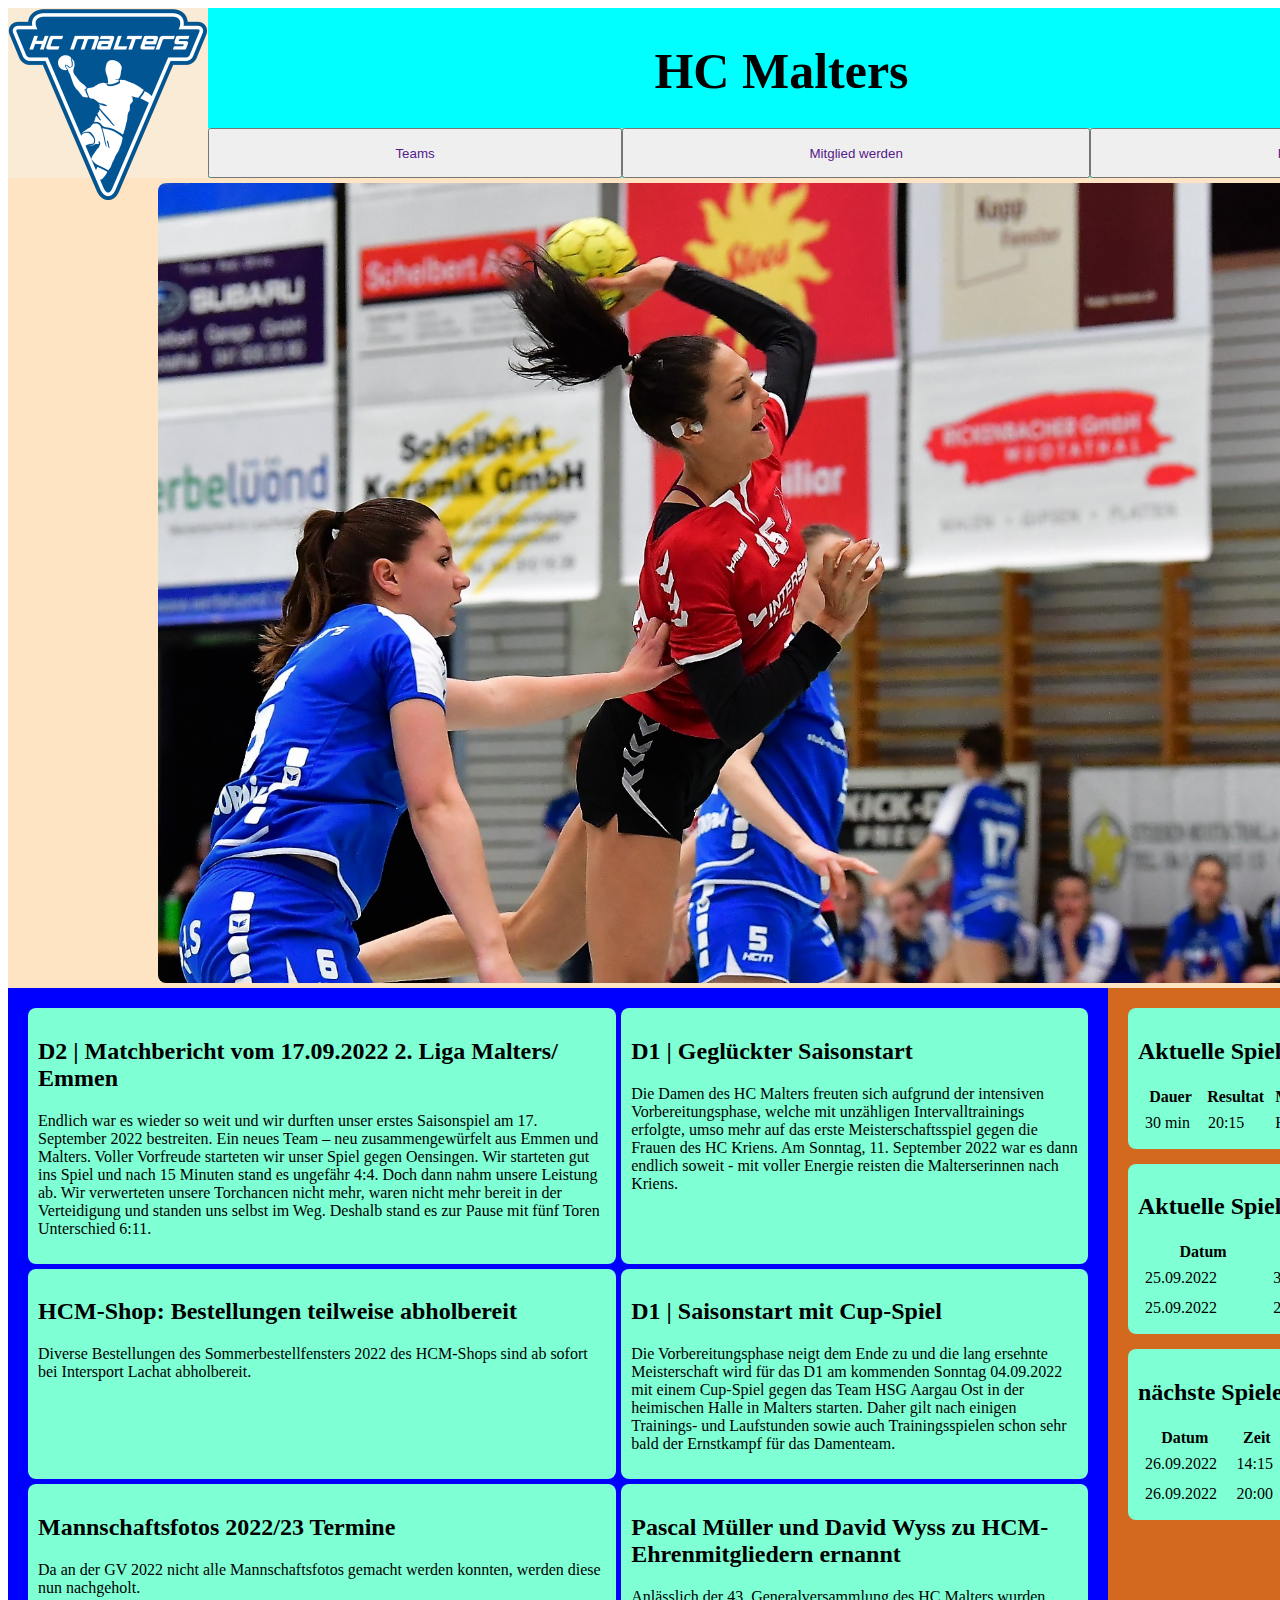
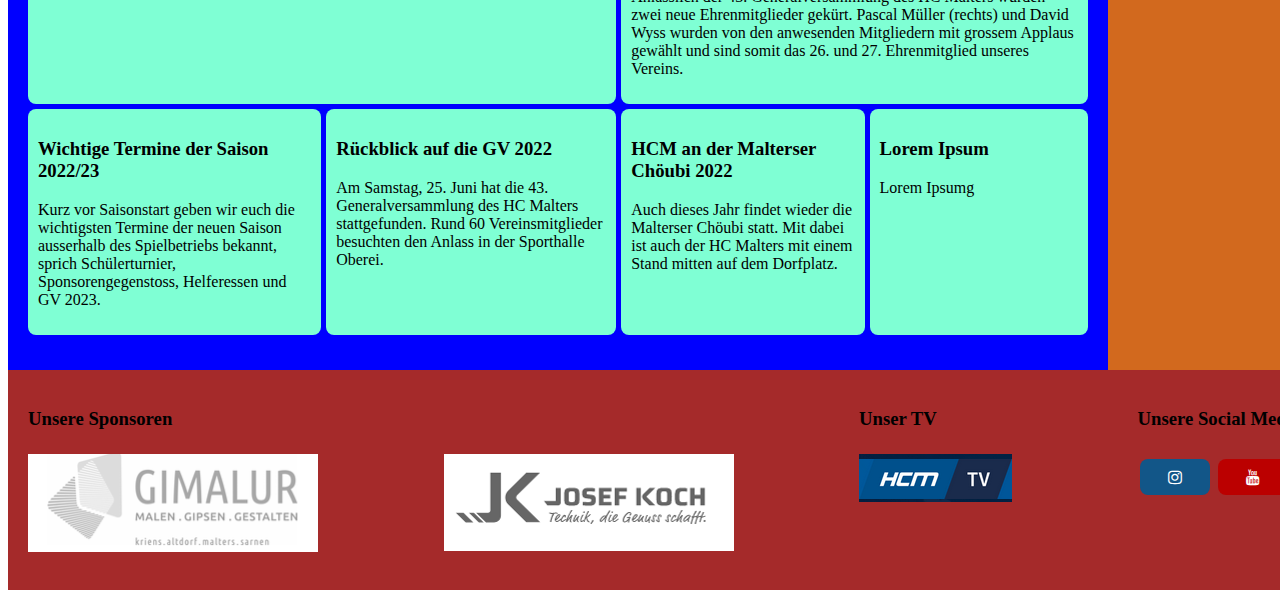
==== ProjektHCMSeite/hauptSeite/index.htm @ 645c2d46 "Mainseitefertig einmittenefwlek" ====
<!DOCTYPE html>
<html lang="en">

<head>
    <meta charset="UTF-8">
    <meta http-equiv="X-UA-Compatible" content="IE=edge">
    <meta name="viewport" content="width=device-width, initial-scale=1.0">
    <link rel="stylesheet" href="style.css">
    <script src="script.js" async></script>
    <link rel="stylesheet" href="https://cdnjs.cloudflare.com/ajax/libs/font-awesome/4.7.0/css/font-awesome.min.css">
    <title>HCM-Home</title>
</head>

<body>
    <div class="hcmLogo">
        <a href="../hauptSeite/hauptSeite"><img src="../picture/HCM_Logo_blau_2019.png"alt="Dises HCM Logo dient dazu auf die Hauptseite zu springen"></a>
    </div>
    <div class="bodyContainer">
        <Header class="placehcmLogo">

        </Header>
        <Header class="titlehcm">
            <h1 class="titelHCM">HC Malters</h1>
            <a href="https://arena.asport.tv/club/4234/hc-malters"><img src="../picture/Screenshot 2022-09-23 at 13.03.21.png" alt="Button zum TV" class="TVButton"></a>
        </Header>
        <nav>
            <button class="sideBarButton"><a href="">Teams</a></button>
            <button class="sideBarButton"><a href="">Mitglied werden</a></button>
            <button class="sideBarButton"><a href="">Portrait</a></button>
        </nav>
        <main>
            <div class="w3-content w3-section">
                <img class="mySlides image1" src="../picture/Damen.jpg" style="width: 80%;">
                <img class="mySlides image2" src="../picture/images1.jpg" style="width: 80%;">
                <img class="mySlides image3" src="../picture/images.jpg" style="width: 80%;">
                <img class="mySlides image4" src="../picture/index1.jpg" style="width: 80%;">
            </div>
        </main>
        <article>
            <div class="News">
                <div class="New New1">
                    <h2>D2 | Matchbericht vom 17.09.2022 2. Liga Malters/ Emmen </h2>
                    <p>Endlich war es wieder so weit und wir durften unser erstes Saisonspiel am 17. September 2022
                        bestreiten. Ein neues Team – neu zusammengewürfelt aus Emmen und Malters. Voller Vorfreude
                        starteten wir unser Spiel gegen Oensingen. Wir starteten gut ins Spiel und nach 15 Minuten stand
                        es ungefähr 4:4. Doch dann nahm unsere Leistung ab. Wir verwerteten unsere Torchancen nicht
                        mehr, waren nicht mehr bereit in der Verteidigung und standen uns selbst im Weg. Deshalb stand
                        es zur Pause mit fünf Toren Unterschied 6:11. </p>
                </div>
                <div class="New New2">
                    <h2>D1 | Geglückter Saisonstart</h2>
                    <p>Die Damen des HC Malters freuten sich aufgrund der intensiven Vorbereitungsphase, welche mit
                        unzähligen Intervalltrainings erfolgte, umso mehr auf das erste Meisterschaftsspiel gegen die
                        Frauen des HC Kriens. Am Sonntag, 11. September 2022 war es dann endlich soweit - mit voller
                        Energie reisten die Malterserinnen nach Kriens. </p>
                </div>

                <div class="New New3">
                    <h2>HCM-Shop: Bestellungen teilweise abholbereit</h2>
                    <p>Diverse Bestellungen des Sommerbestellfensters 2022 des HCM-Shops sind ab sofort bei Intersport
                        Lachat abholbereit.</p>
                </div>


                <div class="New New4">
                    <h2>D1 | Saisonstart mit Cup-Spiel</h2>
                    <p>Die Vorbereitungsphase neigt dem Ende zu und die lang ersehnte Meisterschaft wird für das D1 am
                        kommenden Sonntag 04.09.2022 mit einem Cup-Spiel gegen das Team HSG Aargau Ost in der heimischen
                        Halle in Malters starten. Daher gilt nach einigen Trainings- und Laufstunden sowie auch
                        Trainingsspielen schon sehr bald der Ernstkampf für das Damenteam.</p>
                </div>

                <div class="New New5">
                    <h2>Mannschaftsfotos 2022/23 Termine</h2>
                    <p>Da an der GV 2022 nicht alle Mannschaftsfotos gemacht werden konnten, werden diese nun
                        nachgeholt. </p>
                </div>

                <div class="New New6">
                    <h2>Pascal Müller und David Wyss zu HCM-Ehrenmitgliedern ernannt</h2>
                    <p>Anlässlich der 43. Generalversammlung des HC Malters wurden zwei neue Ehrenmitglieder gekürt.
                        Pascal Müller (rechts) und David Wyss wurden von den anwesenden Mitgliedern mit grossem Applaus
                        gewählt und sind somit das 26. und 27. Ehrenmitglied unseres Vereins.</p>
                </div>

                <div class="New New7">
                    <h3>Wichtige Termine der Saison 2022/23</h3>
                    <p>Kurz vor Saisonstart geben wir euch die wichtigsten Termine der neuen Saison ausserhalb des
                        Spielbetriebs bekannt, sprich Schülerturnier, Sponsorengegenstoss, Helferessen und GV 2023.</p>
                </div>

                <div class="New New8">
                    <h3>Rückblick auf die GV 2022</h3>
                    <p>Am Samstag, 25. Juni hat die 43. Generalversammlung des HC Malters stattgefunden. Rund 60
                        Vereinsmitglieder besuchten den Anlass in der Sporthalle Oberei.</p>
                </div>

                <div class="New New9">
                    <h3>HCM an der Malterser Chöubi 2022</h3>
                    <p>Auch dieses Jahr findet wieder die Malterser Chöubi statt. Mit dabei ist auch der HC Malters mit
                        einem Stand mitten auf dem Dorfplatz.</p>
                </div>

                <div class="New New10">
                    <h3>Lorem Ipsum</h3>
                    <p>Lorem Ipsumg</p>
                </div>
            </div>
        </article>
        <aside>
            <div class="aktuellespiele">
                <h2>Aktuelle Spiele</h2>
                <Table>
                    <tr>
                        <th>
                            Dauer
                        </th>
                        <th>
                            Resultat
                        </th>
                        <th>
                            Manschaft
                        </th>
                        <th>
                            Link zum video
                        </th>
                    </tr>
                    <tr>
                        <td>
                            30 min
                        </td>
                        <td>
                            20:15
                        </td>
                        <td>
                            Herren1
                        </td>
                        <td>
                            <a href="https://arena.asport.tv/event/16879/hc-malters-tv-zofingen">video</a>
                        </td>
                    </tr>
                </Table>
            </div>
            <div class="letzteResultate">
                <h2>Aktuelle Spiele</h2>
                <Table>
                    <tr>
                        <th>
                            Datum
                        </th>
                        <th>
                            Resultat
                        </th>
                        <th>
                            Manschaft
                        </th>

                    </tr>
                    <a href="https://arena.asport.tv/team/10539/hc-malters-damen-1">
                        <tr>
                            <td>
                                25.09.2022
                            </td>
                            <td>
                                30:27
                            </td>
                            <td>
                                Damen1
                            </td>
                        </tr>
                    </a>
                    <a href="https://arena.asport.tv/team/10851/hc-malters-mu17">
                        <tr>
                            <td>
                                25.09.2022
                            </td>
                            <td>
                                20:25
                            </td>
                            <td>
                                U17
                            </td>
                        </tr>
                    </a>
                </Table>
            </div>
            <div class="nachsteSpiele">
                <h2>nächste Spiele</h2>
                <Table>
                    <tr>
                        <th>
                            Datum
                        </th>
                        <th>
                            Zeit
                        </th>
                        <th>
                            Manschaft
                        </th>
                        <th>
                            Wo
                        </th>
                    </tr>
                        <tr>
                            <td>
                                26.09.2022
                            </td>
                            <td>
                                14:15
                            </td>
                            <td>
                                U15
                            </td>
                            <td>
                                Heim
                            </td>
                        </tr>
                    
                        <tr>
                            <td>
                                26.09.2022
                            </td>
                            <td>
                                20:00
                            </td>
                            <td>
                                Damen2
                            </td>
                            <td>
                                Dagmersellen
                            </td>
                        </tr>
                </Table>
            </div>
        </aside>
        <footer>
            <div class="containerFooter">
                <h3 class="h3Sponsoren">Unsere Sponsoren</h3>
                <h3>Unser TV</h3>
                <h3>Unsere Social Medias</h3>
                <a href="https://gimalur.ch/"><img src="../picture/Gimalur.png" alt="Button zum Sponsor gimalur" class="GimalurButton"></a>
                <a href="https://josefkoch.ch/"><img src="../picture/JosefKoch.png" alt="Button zum Sponsor Josef Koch" class="josefKochclass"></a>
                <a href="https://arena.asport.tv/club/4234/hc-malters"><img src="../picture/Screenshot 2022-09-23 at 13.03.21.png" alt="Button zum TV" class="TVButtonBottom"></a>
                <div>
                    <a href="https://www.instagram.com/hcmalters/?hl=de" class="fa fa-instagram"></a>
                    <a href="https://www.youtube.com/channel/UCrx8Rqo6ZttuCVSozsCWORA" class="fa fa-youtube"></a>
                    <a href="https://www.facebook.com/hcmalters/" class="fa fa-facebook"></a>
                </div>
            </div>
        </footer>
    </div>
</body>

</html>
---- ProjektHCMSeite/hauptSeite/style.css ----
.bodyContainer{
    display: grid;
    grid-template-columns: 200px auto 400px;
    grid-template-rows: 120px 50px auto auto 220px;
    
    position: relative;
    z-index: 1;
    width: 1500px;
    margin: 5 auto;
}
.placehcmLogo{
    grid-row: 1/3;
    background-color:antiquewhite;
    border: 2px;
}
.titlehcm{
    grid-row: 1/2;
    grid-column: 2 / 4;
    background-color:aqua;
    border: 2px;
    display: flex;
    text-align: center;
    
}
.titelHCM{
    flex-grow: 2;
}
.TVButton{
    margin-top: 20%;
    margin-left: -20%;
    flex-grow: 1.5;
}
nav{
    
    grid-column: 2 / 4;
    background-color:aquamarine;
    border: 2px;
}
main{
    grid-row: 3/4;
    grid-column: 1 / 4;
    background-color:bisque;
    border: 2px;
}
aside{ 
    background-color:chocolate;
}
article{
    
    grid-column: 1/3;
    background-color:blue;
    border: 2px;
}
footer{
    
    grid-column: 1/4;
    background-color:brown;
    border: 2px;
}
h1{
    font-size: 50px;
}
.hcmLogo{
    
    z-index: 2;
    position: absolute;
    top: 20;
    left: 20;
}
.mySlides,.image1,.image2,.image3,.image4{
    margin:5px auto;
    border-radius: 8px;
}
.News{
    display: grid;
    grid-template-columns: auto auto auto auto;
    grid-template-rows: auto auto auto auto auto auto auto;
    gap: 5px;
}
.New{
    background-color:aquamarine;
    padding: 10px;
    border-radius:8px;
}
.New1{
    grid-row: 1/2;
    grid-column: 1/3;
}
.New2{
    grid-row: 1/2;
    grid-column: 3/5;
}
.New3{
    grid-row: 2/3;
    grid-column: 1/3;
}
.New4{
    grid-row: 2/3;
    grid-column: 3/5;
}
.New5{
    grid-row: 3/4;
    grid-column: 1/3;
}
.New6{
    grid-row: 3/4;
    grid-column: 3/5;
}
td{
    padding: 5px;
}
table{
    width: 100%;
}
.aktuellespiele, .letzteResultate, .nachsteSpiele{
    background-color:aquamarine;
    padding: 10px;
    border-radius:8px;
    margin-bottom: 15px;
}
aside,article{
    padding: 20px;
}
a{
    text-decoration: none;
    
}
.containerFooter{
    padding: 20px;
    display: grid;
    grid-template-columns: auto auto auto auto;
    grid-template-rows: auto auto;
    gap: 5px;
}
.h3Sponsoren{
    grid-column: 1/3;
}
.fa-instagram {
    
    border-radius:8px;
    background: #125688;
    color: white;
  }
.fa-youtube {
    
    border-radius:8px;
    background: #bb0000;
    color: white;
  }
.fa-facebook {
    
    border-radius:8px;
    background: #3B5998;
    color: white;
  }
  .fa {
    padding: 10px;
    font-size: 30px;
    width: 50px;
    text-align: center;
    text-decoration: none;
    margin: 5px 2px;
  }
  .sideBarButton{
    color:#125688;
  }
  nav{
    display: grid;
    grid-template-columns: auto auto auto;
  }
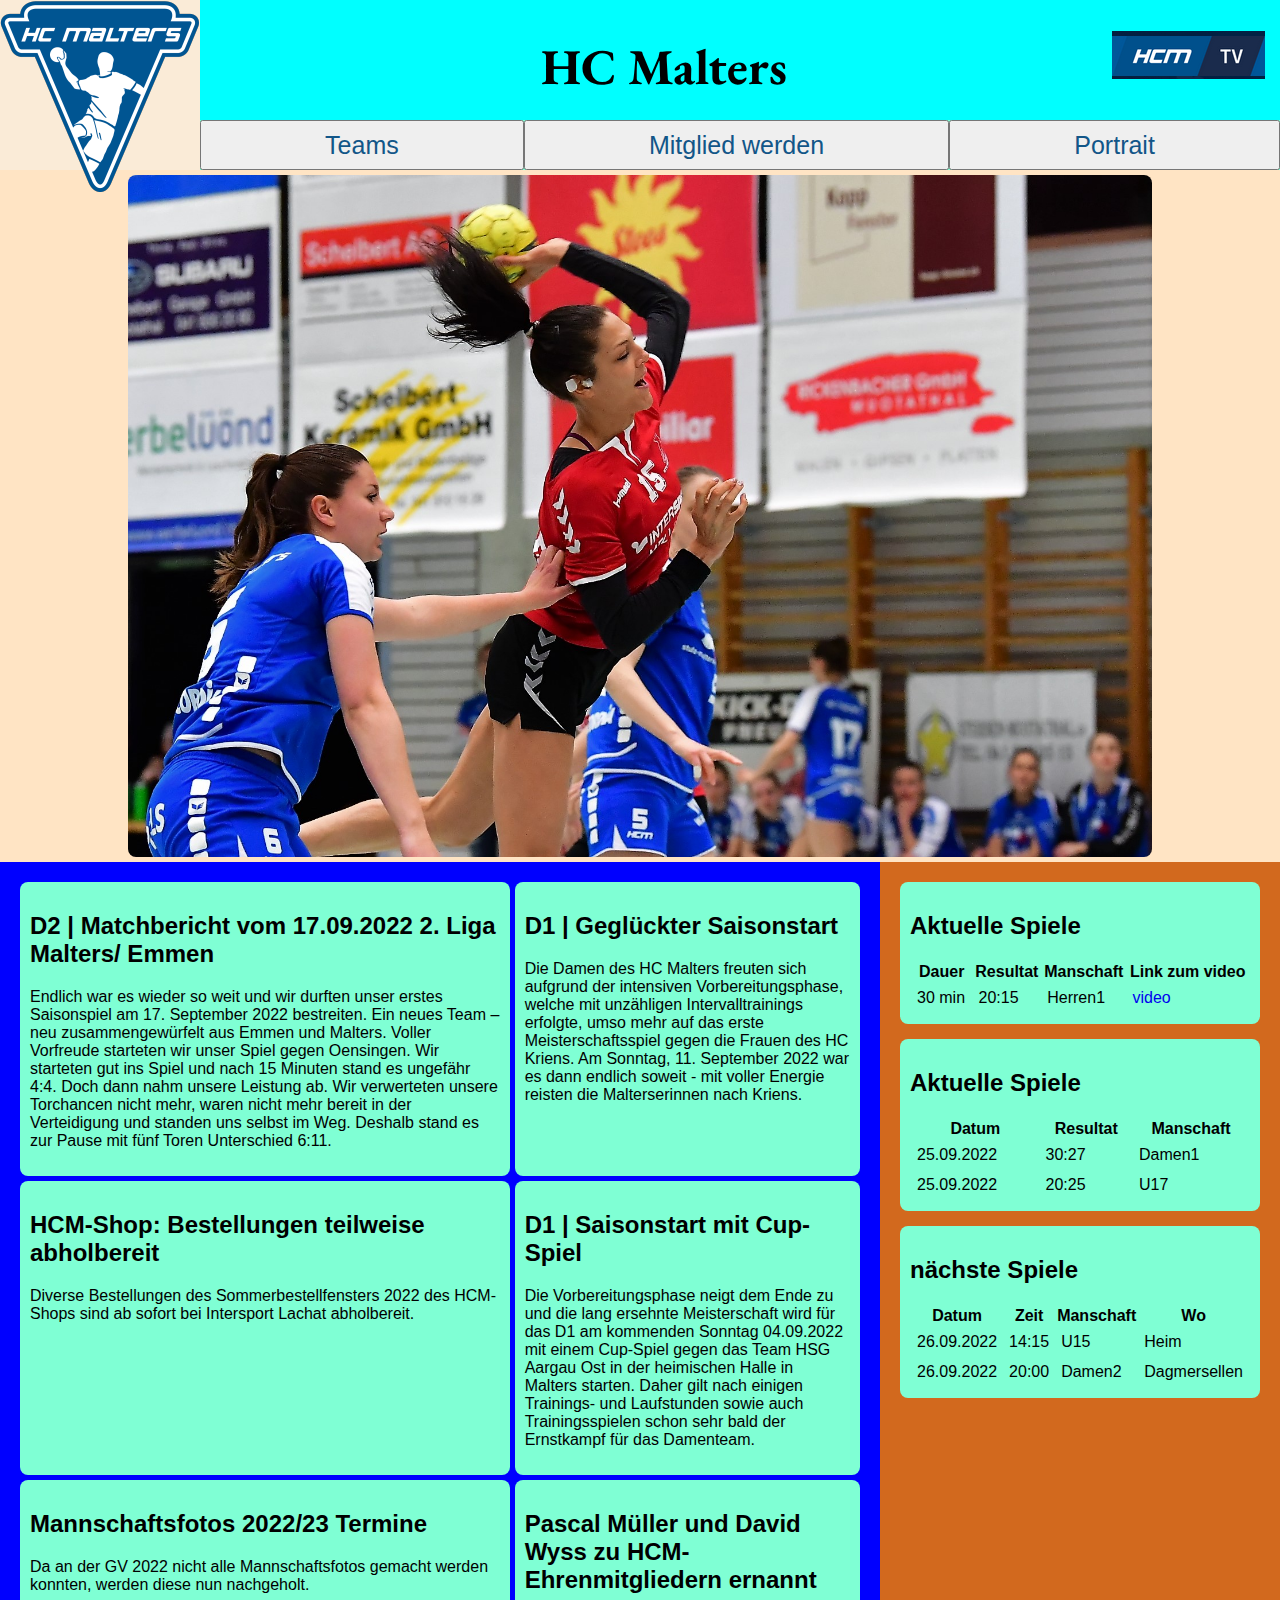
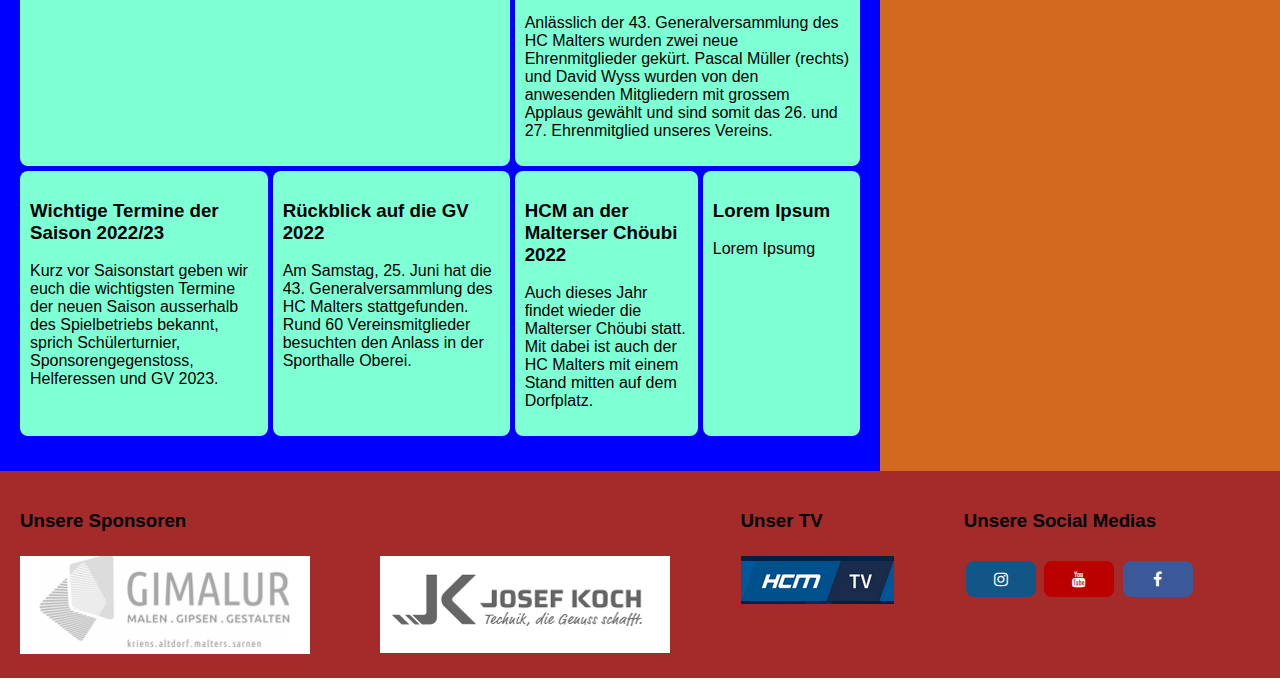
==== commit 7e03cb97: "alles verlinkt" ====
--- a/ProjektHCMSeite/hauptSeite/index.htm
+++ b/ProjektHCMSeite/hauptSeite/index.htm
@@ -6,14 +6,19 @@
     <meta http-equiv="X-UA-Compatible" content="IE=edge">
     <meta name="viewport" content="width=device-width, initial-scale=1.0">
     <link rel="stylesheet" href="style.css">
+    <link rel="stylesheet" href="https://cdnjs.cloudflare.com/ajax/libs/font-awesome/4.7.0/css/font-awesome.min.css">
     <script src="script.js" async></script>
-    <link rel="stylesheet" href="https://cdnjs.cloudflare.com/ajax/libs/font-awesome/4.7.0/css/font-awesome.min.css">
+    <link rel="preconnect" href="https://fonts.googleapis.com">
+    <link rel="preconnect" href="https://fonts.gstatic.com" crossorigin>
+    <link href="https://fonts.googleapis.com/css2?family=EB+Garamond:ital,wght@0,400;1,500&family=Nabla&display=swap"
+        rel="stylesheet">
     <title>HCM-Home</title>
 </head>
 
 <body>
     <div class="hcmLogo">
-        <a href="../hauptSeite/hauptSeite"><img src="../picture/HCM_Logo_blau_2019.png"alt="Dises HCM Logo dient dazu auf die Hauptseite zu springen"></a>
+        <a href="../hauptSeite/index.htm"><img src="../picture/HCM_Logo_blau_2019.png"
+            alt="Dises HCM Logo dient dazu auf die Hauptseite zu springen"></a>
     </div>
     <div class="bodyContainer">
         <Header class="placehcmLogo">
@@ -23,12 +28,13 @@
             <h1 class="titelHCM">HC Malters</h1>
             <a href="https://arena.asport.tv/club/4234/hc-malters"><img src="../picture/Screenshot 2022-09-23 at 13.03.21.png" alt="Button zum TV" class="TVButton"></a>
         </Header>
-        <nav>
-            <button class="sideBarButton"><a href="">Teams</a></button>
-            <button class="sideBarButton"><a href="">Mitglied werden</a></button>
-            <button class="sideBarButton"><a href="">Portrait</a></button>
+        <nav class="mainNav">
+            <a href="../Herren1/herren1.html"><button class="sideBarButton">Teams</button></a> 
+            <a href="../Herren1/herren1.html"><button class="sideBarButton">Mitglied werden</button></a> 
+            <a href="../Herren1/herren1.html"><button class="sideBarButton">Portrait</button></a> 
+
         </nav>
-        <main>
+        <main class="mainMain">
             <div class="w3-content w3-section">
                 <img class="mySlides image1" src="../picture/Damen.jpg" style="width: 80%;">
                 <img class="mySlides image2" src="../picture/images1.jpg" style="width: 80%;">
--- a/ProjektHCMSeite/hauptSeite/style.css
+++ b/ProjektHCMSeite/hauptSeite/style.css
@@ -5,7 +5,6 @@
     
     position: relative;
     z-index: 1;
-    width: 1500px;
     margin: 5 auto;
 }
 .placehcmLogo{
@@ -30,13 +29,13 @@
     margin-left: -20%;
     flex-grow: 1.5;
 }
-nav{
+.mainNav{
     
     grid-column: 2 / 4;
     background-color:aquamarine;
     border: 2px;
 }
-main{
+.mainMain{
     grid-row: 3/4;
     grid-column: 1 / 4;
     background-color:bisque;
@@ -51,11 +50,13 @@
     background-color:blue;
     border: 2px;
 }
+main{
+    grid-column: 1/4;
+}
 footer{
     
     grid-column: 1/4;
-    background-color:brown;
-    border: 2px;
+    
 }
 h1{
     font-size: 50px;
@@ -126,6 +127,8 @@
     
 }
 .containerFooter{
+    background-color:brown;
+    border: 2px;
     padding: 20px;
     display: grid;
     grid-template-columns: auto auto auto auto;
@@ -163,8 +166,56 @@
   }
   .sideBarButton{
     color:#125688;
+    width: 100%;
+    height: 100%;
+    display: block;
+    font-size: 25px;
+  }
+  .sideBarButton.side{
+    height: 75px;
   }
   nav{
     display: grid;
     grid-template-columns: auto auto auto;
-  }+  }
+  .bodyTeam{
+    display: grid;
+    grid-template-rows: auto auto auto;
+    position: relative;
+    z-index: 1;
+    margin: 5 auto;
+  }
+  .navSide{
+
+    background-color: #333333;
+    font-family: Arial;
+    color: white;
+    text-align: center;
+    display: grid;
+    grid-template-rows: auto auto auto auto auto auto auto;
+}
+.navSideTitle{
+    padding-top: 40px;
+    background-color: #333333;
+    font-family: Arial;
+    color: white;
+    text-align: center;
+    display: flex;
+    flex-direction: column;
+}
+body {
+    font-family: Arial;
+    margin: 5% auto;
+}
+h1 {
+    font-family: 'EB Garamond', serif;
+}
+body{
+    margin: 0px;
+    padding: 0px;
+}
+.headContainer{
+    display: grid;
+    grid-template-columns: 200px auto ;
+    grid-template-rows: 120px 50px ;
+}
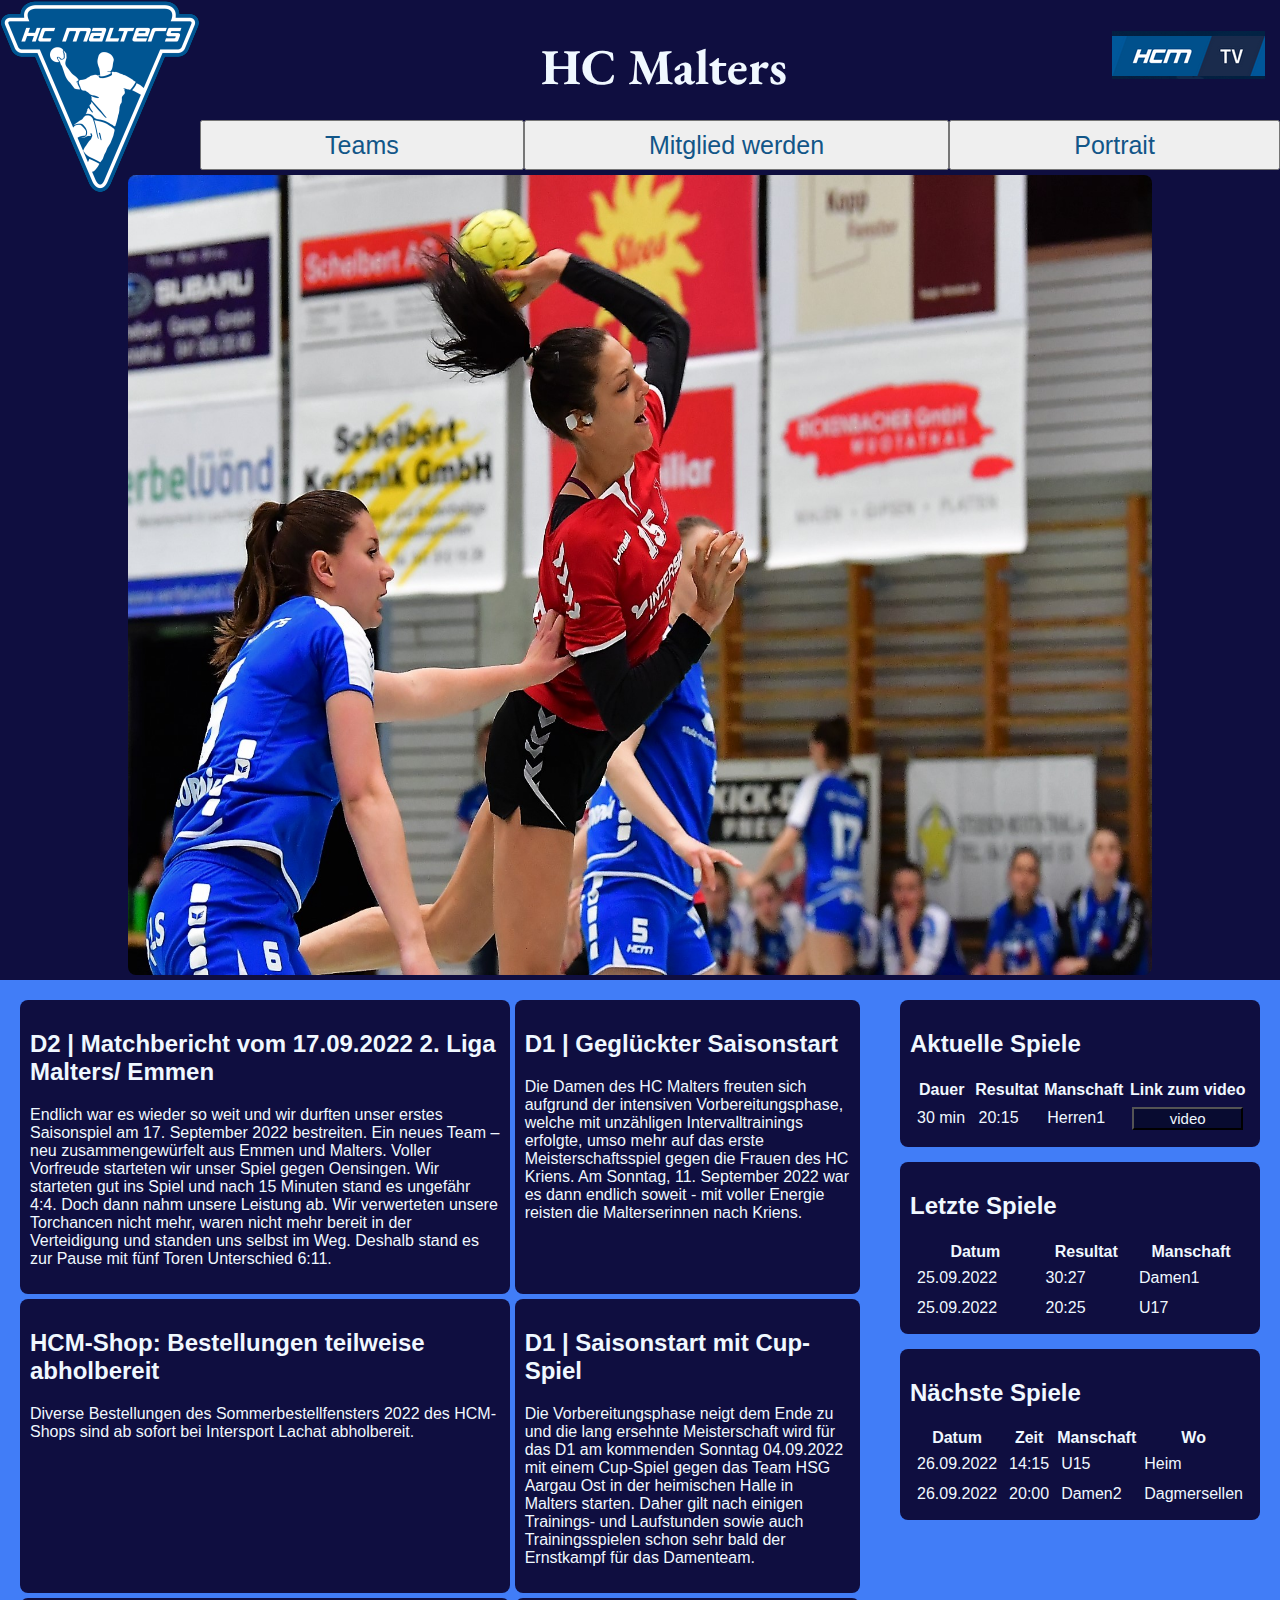
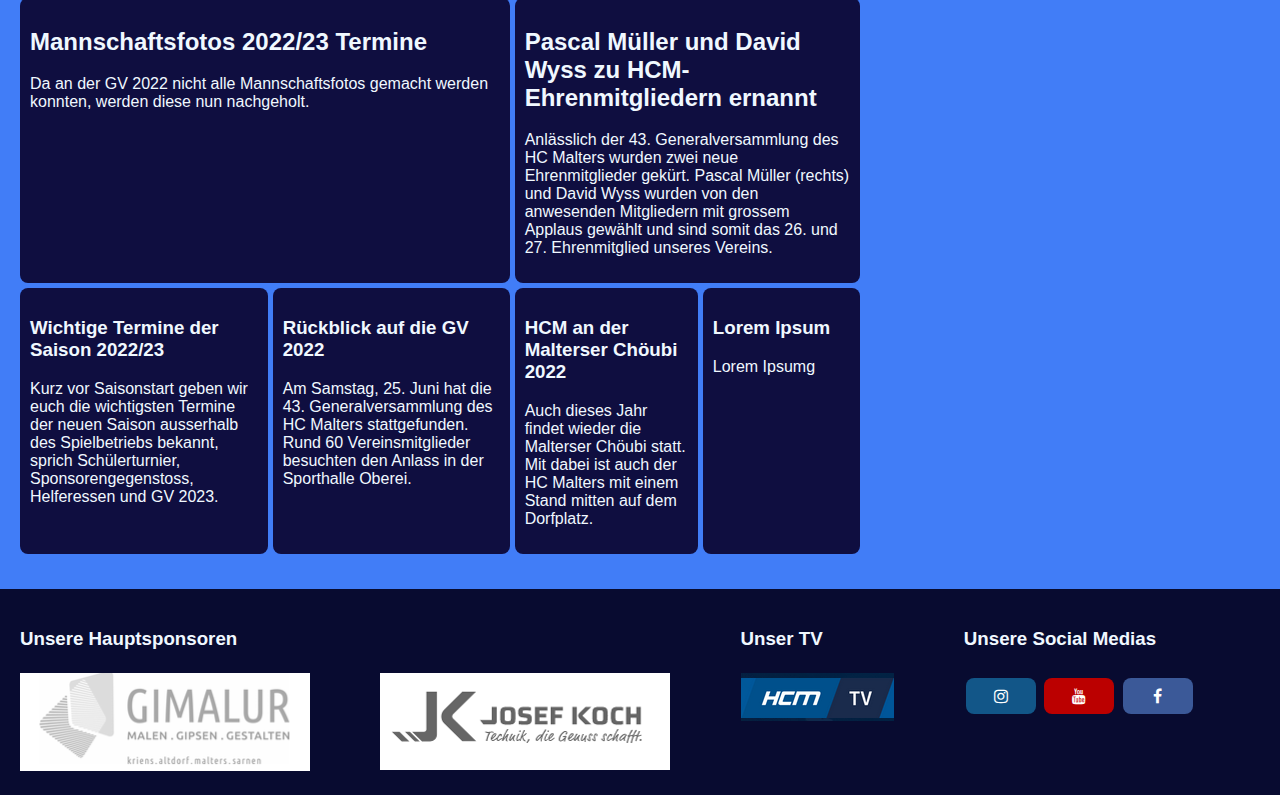
==== commit 5c2c69a0: "Style angepasst" ====
--- a/ProjektHCMSeite/hauptSeite/index.htm
+++ b/ProjektHCMSeite/hauptSeite/index.htm
@@ -36,10 +36,10 @@
         </nav>
         <main class="mainMain">
             <div class="w3-content w3-section">
-                <img class="mySlides image1" src="../picture/Damen.jpg" style="width: 80%;">
-                <img class="mySlides image2" src="../picture/images1.jpg" style="width: 80%;">
-                <img class="mySlides image3" src="../picture/images.jpg" style="width: 80%;">
-                <img class="mySlides image4" src="../picture/index1.jpg" style="width: 80%;">
+                <img class="mySlides image1" src="../picture/Damen.jpg" style="height: 800px; max-width: 80%;">
+                <img class="mySlides image2" src="../picture/images1.jpg" style="height: 800px; max-width: 80%;">
+                <img class="mySlides image3" src="../picture/images.jpg" style="height: 800px; max-width: 80%;">
+                <img class="mySlides image4" src="../picture/index1.jpg" style="height: 800px; max-width: 80%;">
             </div>
         </main>
         <article>
@@ -142,13 +142,13 @@
                             Herren1
                         </td>
                         <td>
-                            <a href="https://arena.asport.tv/event/16879/hc-malters-tv-zofingen">video</a>
+                            <a href="https://arena.asport.tv/event/16879/hc-malters-tv-zofingen"><button class="videoButton">video</button></a> 
                         </td>
                     </tr>
                 </Table>
             </div>
             <div class="letzteResultate">
-                <h2>Aktuelle Spiele</h2>
+                <h2>Letzte Spiele</h2>
                 <Table>
                     <tr>
                         <th>
@@ -191,7 +191,7 @@
                 </Table>
             </div>
             <div class="nachsteSpiele">
-                <h2>nächste Spiele</h2>
+                <h2>Nächste Spiele</h2>
                 <Table>
                     <tr>
                         <th>
@@ -241,7 +241,7 @@
         </aside>
         <footer>
             <div class="containerFooter">
-                <h3 class="h3Sponsoren">Unsere Sponsoren</h3>
+                <h3 class="h3Sponsoren">Unsere Hauptsponsoren</h3>
                 <h3>Unser TV</h3>
                 <h3>Unsere Social Medias</h3>
                 <a href="https://gimalur.ch/"><img src="../picture/Gimalur.png" alt="Button zum Sponsor gimalur" class="GimalurButton"></a>
--- a/ProjektHCMSeite/hauptSeite/style.css
+++ b/ProjektHCMSeite/hauptSeite/style.css
@@ -9,13 +9,13 @@
 }
 .placehcmLogo{
     grid-row: 1/3;
-    background-color:antiquewhite;
+    background-color:rgb(15, 14, 64);
     border: 2px;
 }
 .titlehcm{
     grid-row: 1/2;
     grid-column: 2 / 4;
-    background-color:aqua;
+    background-color:rgb(15, 14, 64);
     border: 2px;
     display: flex;
     text-align: center;
@@ -23,6 +23,7 @@
 }
 .titelHCM{
     flex-grow: 2;
+    color:aliceblue;
 }
 .TVButton{
     margin-top: 20%;
@@ -32,22 +33,22 @@
 .mainNav{
     
     grid-column: 2 / 4;
-    background-color:aquamarine;
+    background-color:rgb(15, 14, 64);
     border: 2px;
 }
 .mainMain{
     grid-row: 3/4;
     grid-column: 1 / 4;
-    background-color:bisque;
+    background-color:rgb(15, 14, 64);
     border: 2px;
 }
 aside{ 
-    background-color:chocolate;
+    background-color:rgb(65, 125, 247);
 }
 article{
     
     grid-column: 1/3;
-    background-color:blue;
+    background-color:rgb(65, 125, 247);
     border: 2px;
 }
 main{
@@ -65,8 +66,8 @@
     
     z-index: 2;
     position: absolute;
-    top: 20;
-    left: 20;
+    top: 30;
+    left: 30;
 }
 .mySlides,.image1,.image2,.image3,.image4{
     margin:5px auto;
@@ -79,7 +80,8 @@
     gap: 5px;
 }
 .New{
-    background-color:aquamarine;
+    color:aliceblue;
+    background-color:rgb(15, 14, 64);
     padding: 10px;
     border-radius:8px;
 }
@@ -114,7 +116,8 @@
     width: 100%;
 }
 .aktuellespiele, .letzteResultate, .nachsteSpiele{
-    background-color:aquamarine;
+    color:aliceblue;
+    background-color:rgb(15, 14, 64);
     padding: 10px;
     border-radius:8px;
     margin-bottom: 15px;
@@ -127,7 +130,7 @@
     
 }
 .containerFooter{
-    background-color:brown;
+    background-color:rgb(8, 11, 48);
     border: 2px;
     padding: 20px;
     display: grid;
@@ -219,3 +222,15 @@
     grid-template-columns: 200px auto ;
     grid-template-rows: 120px 50px ;
 }
+.containerFooter{
+    color:aliceblue;
+}
+.videoButton{
+    color: aliceblue;
+    background-color:rgb(8, 11, 48);
+    width: 100%;
+    height: 100%;
+    display: block;
+    font-size: 15px;
+  }
+  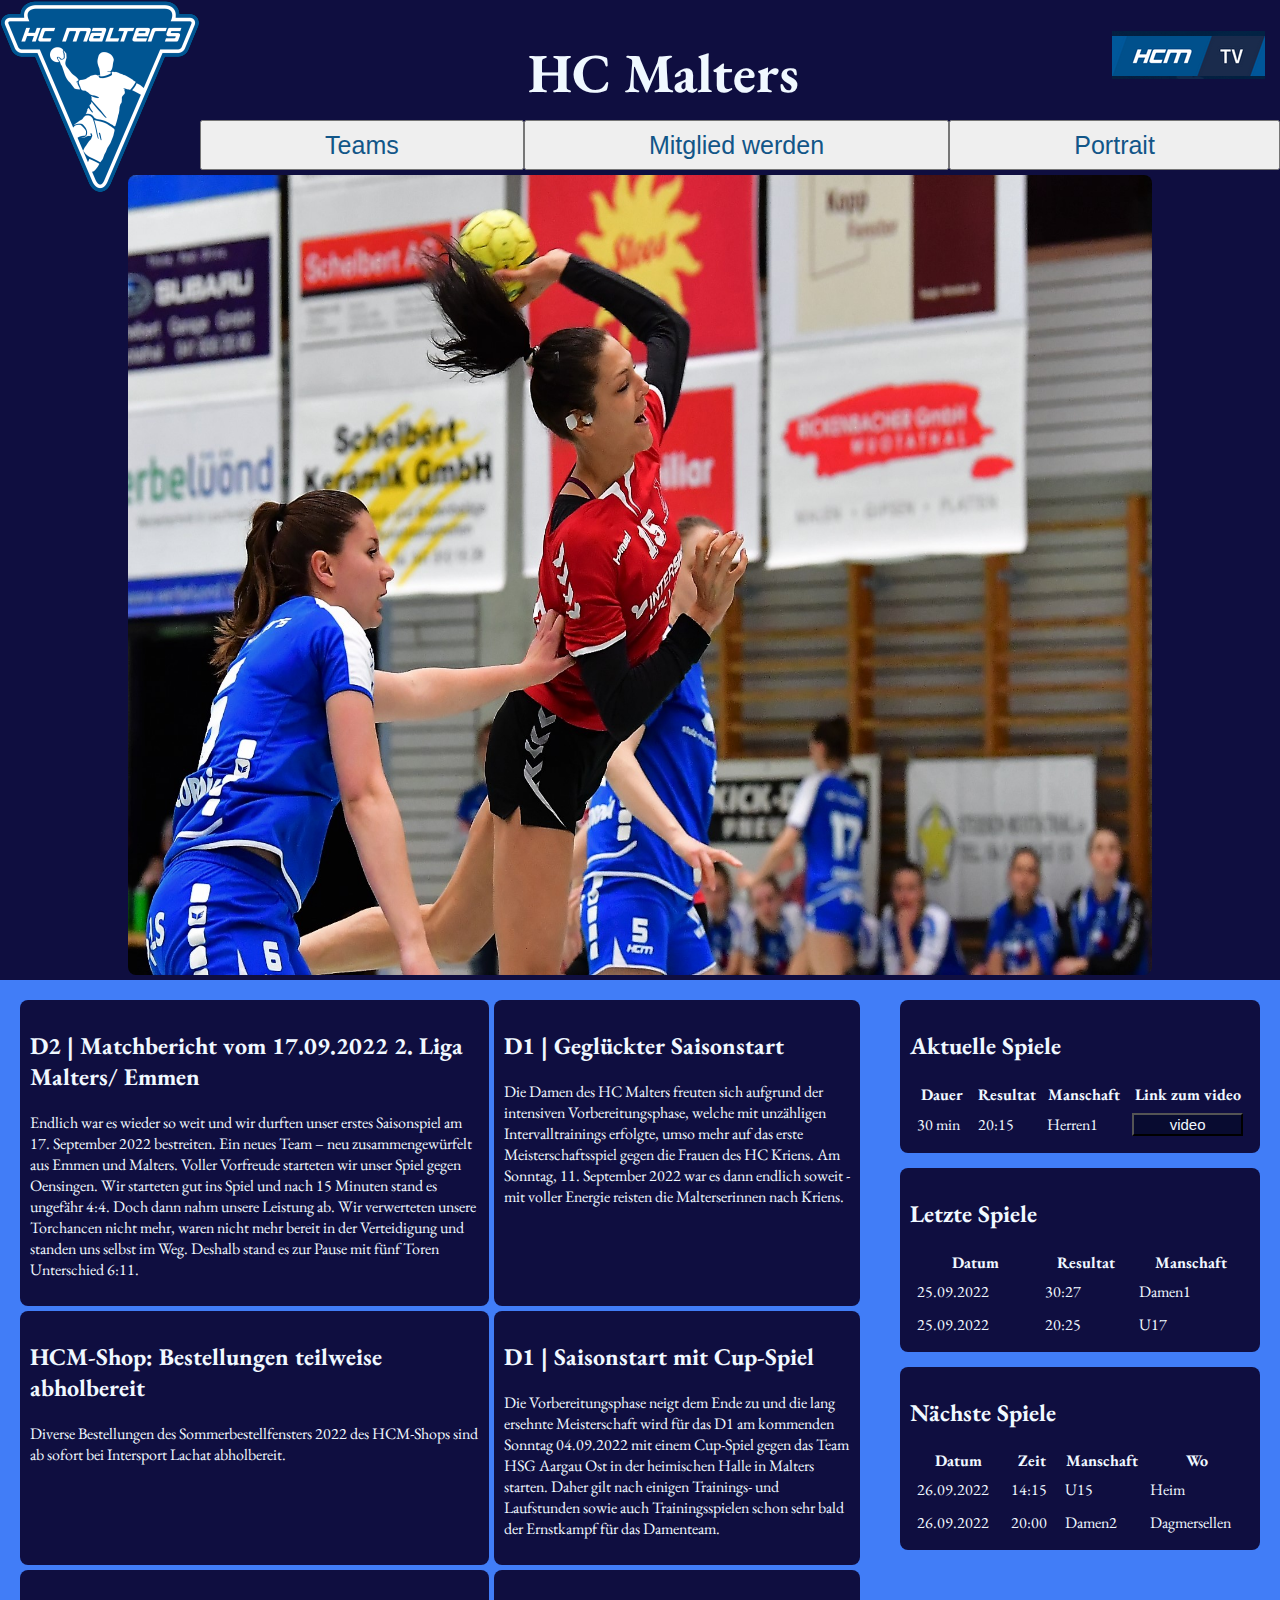
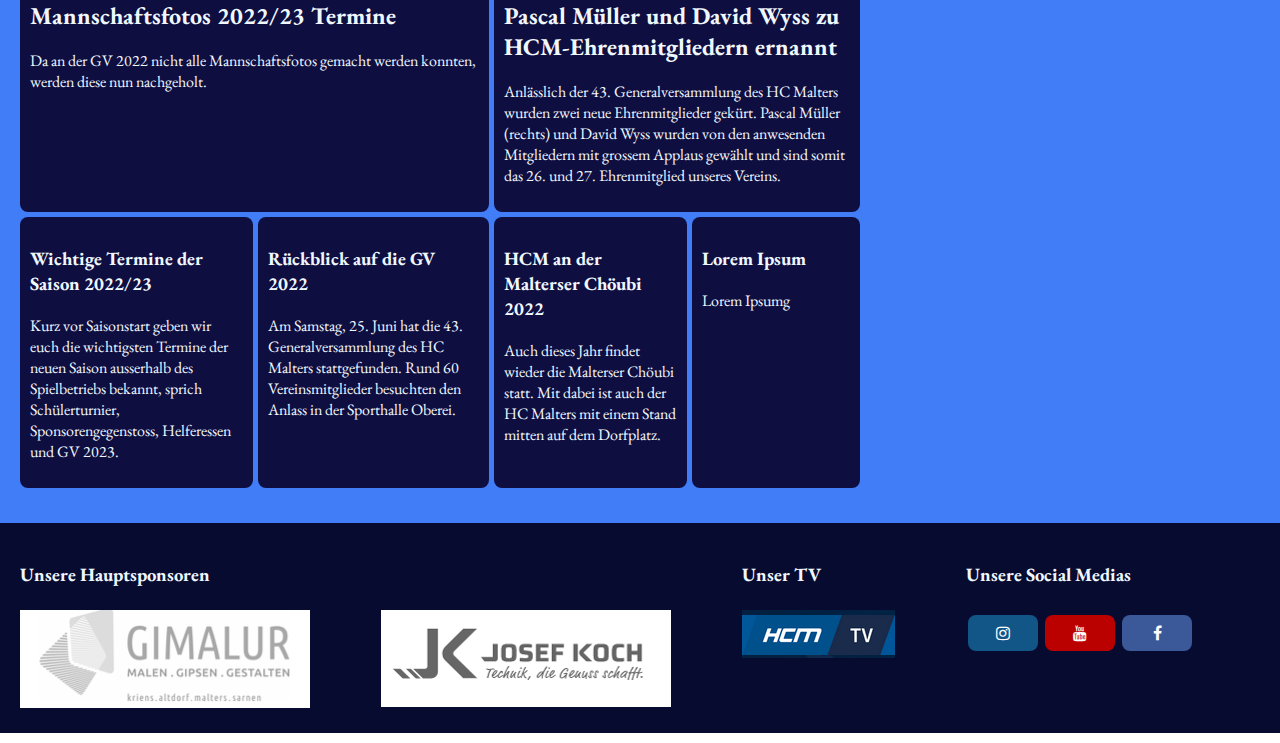
==== commit 72c1e4b2: "Alles hat jetzt ein footer/header" ====
--- a/ProjektHCMSeite/hauptSeite/index.htm
+++ b/ProjektHCMSeite/hauptSeite/index.htm
@@ -8,6 +8,7 @@
     <link rel="stylesheet" href="style.css">
     <link rel="stylesheet" href="https://cdnjs.cloudflare.com/ajax/libs/font-awesome/4.7.0/css/font-awesome.min.css">
     <script src="script.js" async></script>
+    <link rel="icon" href="../picture/HCM_Logo_blau_2019.png" type="image/x-icon">
     <link rel="preconnect" href="https://fonts.googleapis.com">
     <link rel="preconnect" href="https://fonts.gstatic.com" crossorigin>
     <link href="https://fonts.googleapis.com/css2?family=EB+Garamond:ital,wght@0,400;1,500&family=Nabla&display=swap"
@@ -30,8 +31,8 @@
         </Header>
         <nav class="mainNav">
             <a href="../Herren1/herren1.html"><button class="sideBarButton">Teams</button></a> 
-            <a href="../Herren1/herren1.html"><button class="sideBarButton">Mitglied werden</button></a> 
-            <a href="../Herren1/herren1.html"><button class="sideBarButton">Portrait</button></a> 
+            <a href="../MitgliedWerden/mitgliedwerden.html"><button class="sideBarButton">Mitglied werden</button></a> 
+            <a href="../Portrait/portrait.html"><button class="sideBarButton">Portrait</button></a> 
 
         </nav>
         <main class="mainMain">
--- a/ProjektHCMSeite/hauptSeite/style.css
+++ b/ProjektHCMSeite/hauptSeite/style.css
@@ -22,6 +22,7 @@
     
 }
 .titelHCM{
+    font-size: 55px;
     flex-grow: 2;
     color:aliceblue;
 }
@@ -60,7 +61,7 @@
     
 }
 h1{
-    font-size: 50px;
+    font-size: 40px;
 }
 .hcmLogo{
     
@@ -70,6 +71,7 @@
     left: 30;
 }
 .mySlides,.image1,.image2,.image3,.image4{
+    font-family: 'EB Garamond', serif;
     margin:5px auto;
     border-radius: 8px;
 }
@@ -167,6 +169,12 @@
     text-decoration: none;
     margin: 5px 2px;
   }
+  .fa:link{
+    color: white;
+  }
+  .fa:visited {
+    color: white;
+}
   .sideBarButton{
     color:#125688;
     width: 100%;
@@ -178,10 +186,12 @@
     height: 75px;
   }
   nav{
+    font-family: 'EB Garamond', serif;
     display: grid;
     grid-template-columns: auto auto auto;
   }
   .bodyTeam{
+    font-family: 'EB Garamond', serif;
     display: grid;
     grid-template-rows: auto auto auto;
     position: relative;
@@ -189,9 +199,8 @@
     margin: 5 auto;
   }
   .navSide{
-
+    font-family: 'EB Garamond', serif;
     background-color: #333333;
-    font-family: Arial;
     color: white;
     text-align: center;
     display: grid;
@@ -200,14 +209,13 @@
 .navSideTitle{
     padding-top: 40px;
     background-color: #333333;
-    font-family: Arial;
     color: white;
     text-align: center;
     display: flex;
     flex-direction: column;
 }
 body {
-    font-family: Arial;
+    font-family: 'EB Garamond', serif;
     margin: 5% auto;
 }
 h1 {
@@ -233,4 +241,3 @@
     display: block;
     font-size: 15px;
   }
-  